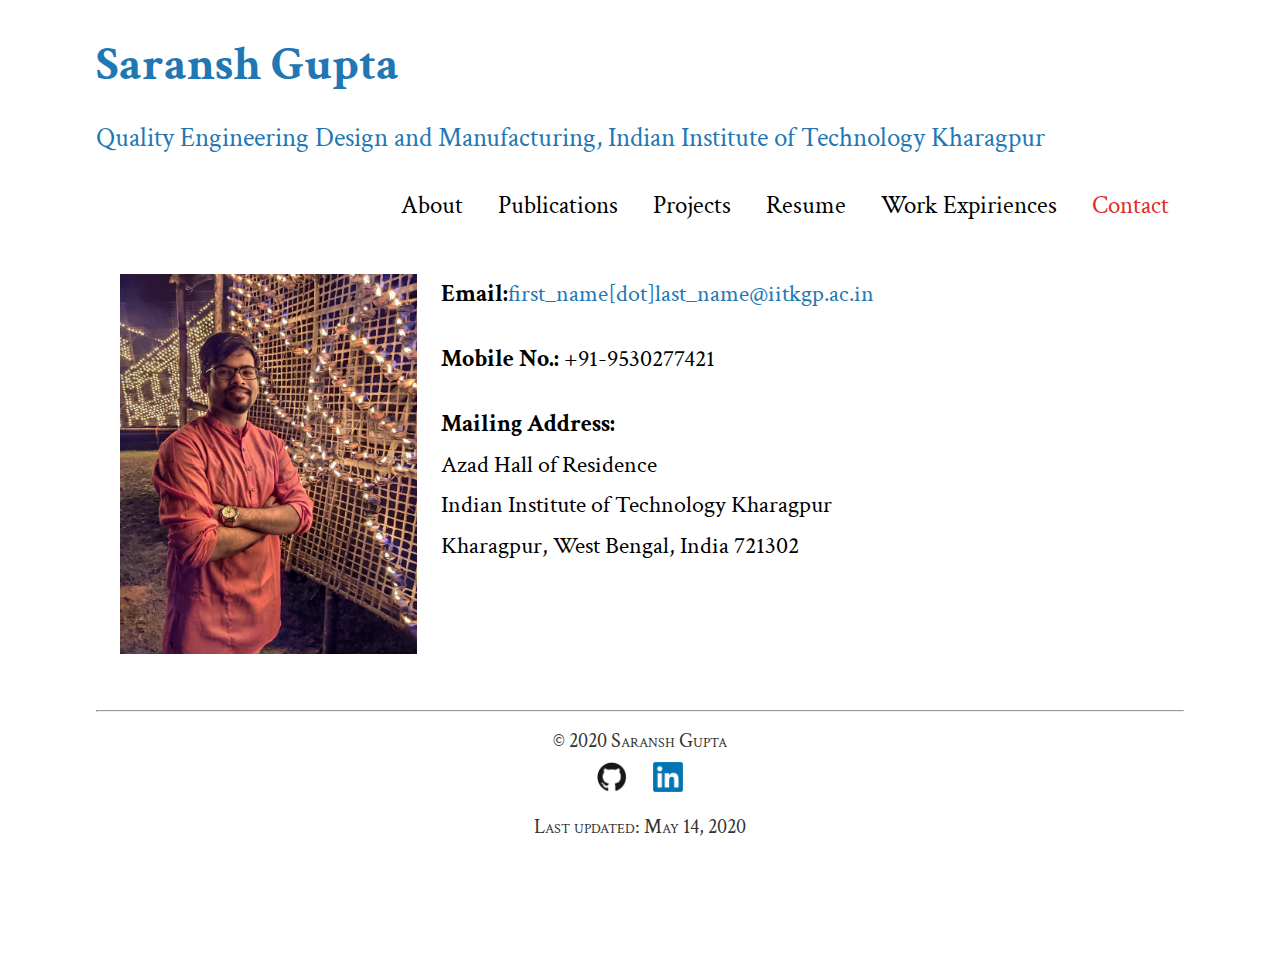
==== contact.html @ 298ab0ff "Update contact.html" ====
<!DOCTYPE html> 
<html lang="eng"> 

<head>
<!-- Professional Website
     Date: October 3, 2016 -->
    <meta charset="utf-8" />
    <meta name="author" content="Saransh Gupta">
    <meta name="keywords" content="Indian Institue of Technology Kharagpur">
    <meta name="description" content="Saransh Gupta Professional Website">
    <meta name="viewport" content ="width=device-width,initial-scale=1,user-scalable=yes"/>

    <title>Saransh Gupta</title>
    <link rel="stylesheet" media="all" type="text/css" href="css/styles.css" />
    <script type="text/javascript" src="js/jquery-2.2.1.min.js" ></script>
    <script type="text/javascript" src="js/scripts.js" ></script>
</head>

<body>
    <div id="top_row">
        <header>
            <h1>Saransh Gupta</h1>
            <h3>Quality Engineering Design and Manufacturing, Indian Institute of Technology Kharagpur</h3>
        </header>

        <nav>
            <a href="index.html">About</a>
            <a href="publications.html">Publications</a>
            <a href="research.html">Projects</a>
             <!--<a href="robots.html">Robots</a>-->
            <a href="Resume.pdf">Resume</a>
            <a href="miscellaneous.html">Work Expiriences</a>
            <a class="selected" href="contact.html">Contact</a>
        </nav>
    </div>

    <div id="container">
        <div id="content">
            <img src="images/formal_saransh_iit.jpg" alt="image" height="380" width="297"/>
        	<p><b>Email:</b><a href="mailto:saransh.gupta@iitkgp.ac.in">first_name[dot]last_name@iitkgp.ac.in</a></p>
     
          <p><b>Mobile No.:</b> +91-9530277421</p>
            <p><b>Mailing Address:</b></br>
            Azad Hall of Residence</br>
            Indian Institute of Technology Kharagpur</br>
            Kharagpur, West Bengal, India 721302</p>
        </div>

        <footer>
        <hr/>
        &copy 2020 Saransh Gupta</br>
        <a href="https://github.com/saranshqm"><img src="images/github_logo.png" alt="GitHub" height="30"></a>
        <a href="https://www.linkedin.com/in/saransh-gupta-a42708153/"><img src="images/linkedin_logo.png" alt="LinkedIn" height="30"></a></br> 
        Last updated: May 14, 2020
        </footer>
    </div>
</body>

</html>
---- css/styles.css ----
@import url('https://fonts.googleapis.com/css?family=PT+Serif');
@import url('https://fonts.googleapis.com/css?family=Crimson+Text|EB+Garamond&display=swap');

/* When there is more text than available, the page scrolls down */
html {
	overflow-y: scroll;
}

body {
	font-family: "Crimson Text", serif;
	font-size: 150%;
	line-height: 1.7em;
	color: #000000;
	margin: 0%;
	text-align: justify;
}

/***************************** TOP ROW *****************************/
/* Includes Name, University/Job Position, Navigation Bar*/
#top_row{
	padding: 1% 7.5% 1% 7.5%;
	/*background-size: cover; */
	/*background-color: #a6cee3;*/
	color: #1f78b4;
	left: 0;
    overflow: hidden;
    right: 0;
    top: 0;
}

#top_row nav {
	float: right;
}

#top_row nav a {
	text-decoration: none;
	font-size: 1.05em;
	font-weight: 400;
	padding: 15px;
	padding-top: 0%;
	padding-bottom: 0%;
	color: #000000;
}

#top_row nav a.selected {
	color: #de2d26;
}

#top_row nav a:hover{
	/*color: #D94443;*/
	text-decoration: underline;
}

#top_row h3 {
	font-size: 1.125em;
	font-weight: 200;
}
/*******************************************************************/

/**************************** CONTAINER ****************************/

/* Everything*/
#everything {
	width: 100%;
	margin: 0% auto;
	margin-top: 0%;
	background-size: cover;
	background-color: #a6cee3;
}

/* Everything under top row */
#container {
	width: 85%;
	margin: 8% auto;
	margin-top: 0%;
}
/*******************************************************************/

/**************************** CONTENT ******************************/
/* Everything under top row but above footer */
#content {
	float: middle;
	margin: 0;
	padding-top: 1%;
}

/* Referring specifically to header 3 (University/Job Position) in content */
#content img {
	float: left;
	margin: 1em;
}
/*******************************************************************/

/**************************** FOOTER *******************************/
/* Footer */
footer {
	clear: both;
	margin: 0;
	padding: 2% 0% 2% 0%;
	color: #333333;
	font-variant: small-caps;
	font-size: .813em;
	text-align: center;
}

/* Text in Footer */
footer a {
	padding-right: 1%;
	padding-left: 1%;
}
/*******************************************************************/

/************************ MOBILE RESPONSIVENESS ********************/
@media only screen and (max-width: 660px) {
	#top_row {
		text-align: center;
	}
	#top_row nav {
		float: none;
	}
	#top_row img {
		max-width: 100%; 
		display: center-block;
		height: auto;
	}
}

@media only screen and (max-width: 483px) {
	#content img[src="images/photo.png"] {
		width: 90%;
		height: auto;
		float: none;
	}
}

/*******************************************************************/

/* Adds border on right for tabs in navigation bar and footer */
nav a, footer a { 
	font-family: "Crimson Text", serif;
	border-right: none; /*1px solid #000000; */
}

/* Removes right border for tabs linking to the given pages */
a[href="http://cmu.edu"] {
	border-right: none;
}

a[href="contact.html"] { 
	border-right: none; 
}

/* Color for links */
a:link, a:visited {
	color: #1f78b4;
	text-decoration: none;
}

/* Underlines the link that is being hovered over */
a:hover {
	text-decoration: underline;
}

a[href="images/photo.png"] {
	float: left;
	display: block;
	height: auto;
	max-width: 100%;
}
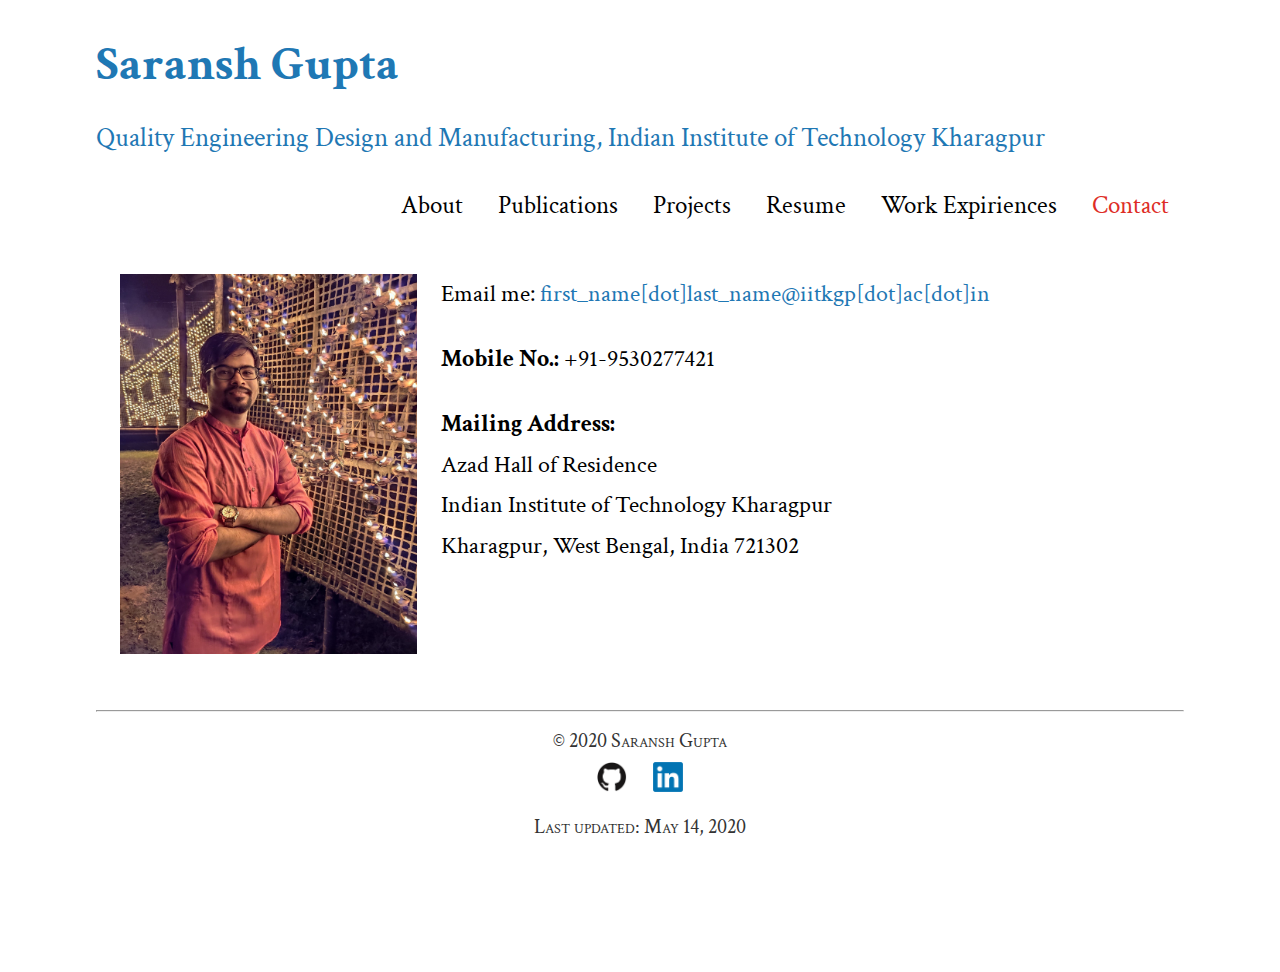
==== commit bae4f17f: "Update contact.html" ====
--- a/contact.html
+++ b/contact.html
@@ -37,8 +37,8 @@
     <div id="container">
         <div id="content">
             <img src="images/formal_saransh_iit.jpg" alt="image" height="380" width="297"/>
-        	<p><b>Email:</b><a href="mailto:saransh.gupta@iitkgp.ac.in">first_name[dot]last_name@iitkgp.ac.in</a></p>
-     
+        	<p>Email me: <a href="mailto:saransh.gupta@iitkgp.ac.in">first_name[dot]last_name@iitkgp[dot]ac[dot]in</a></p>
+    
           <p><b>Mobile No.:</b> +91-9530277421</p>
             <p><b>Mailing Address:</b></br>
             Azad Hall of Residence</br>
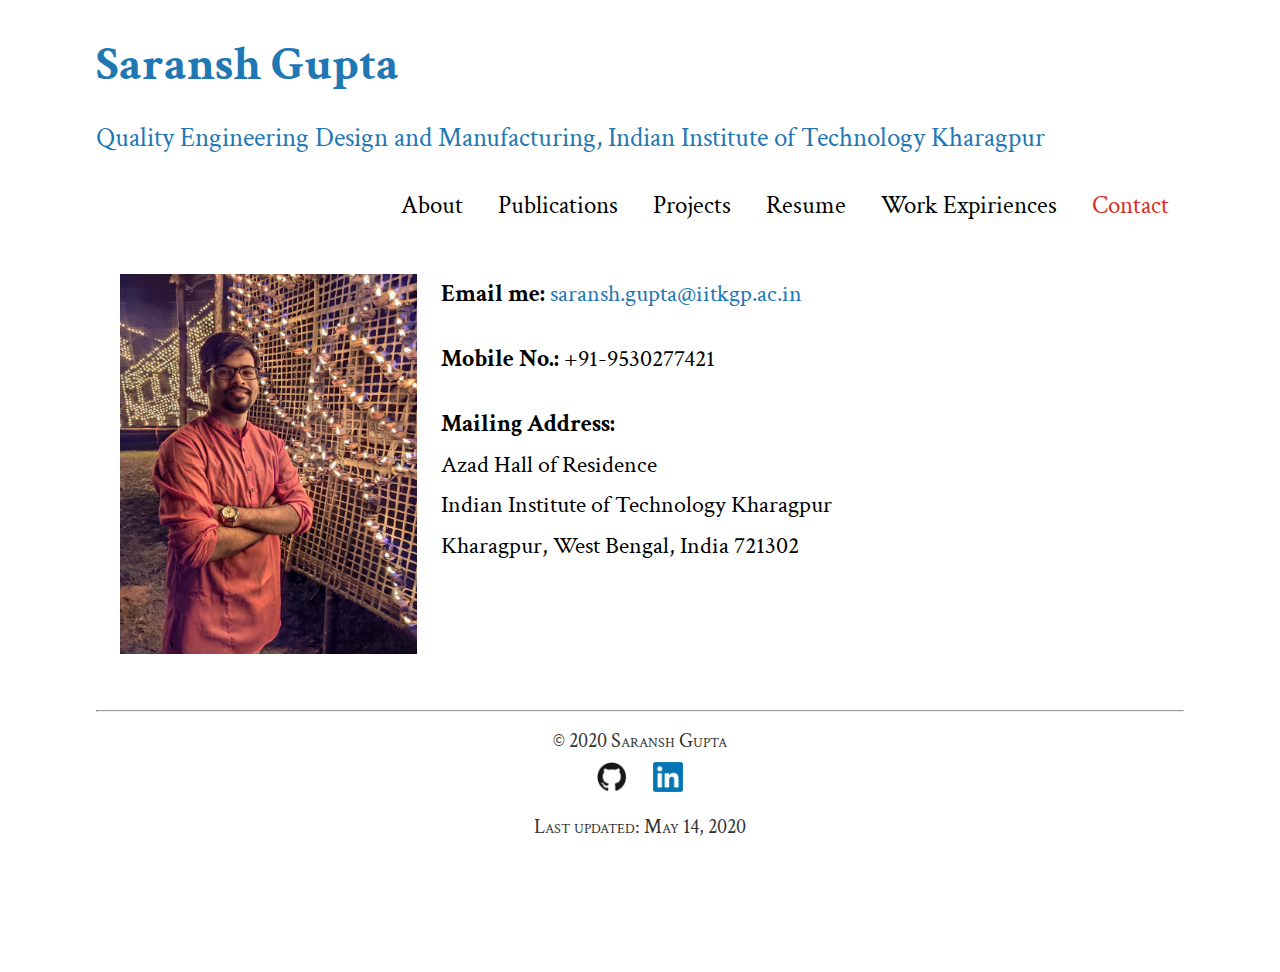
==== commit 3a3f5b65: "Update contact.html" ====
--- a/contact.html
+++ b/contact.html
@@ -37,7 +37,7 @@
     <div id="container">
         <div id="content">
             <img src="images/formal_saransh_iit.jpg" alt="image" height="380" width="297"/>
-        	<p>Email me: <a href="mailto:saransh.gupta@iitkgp.ac.in">first_name[dot]last_name@iitkgp[dot]ac[dot]in</a></p>
+             <p><b>Email me: </b><a href="mailto:saransh.gupta@iitkgp.ac.in">saransh.gupta@iitkgp.ac.in</a></p>
     
           <p><b>Mobile No.:</b> +91-9530277421</p>
             <p><b>Mailing Address:</b></br>
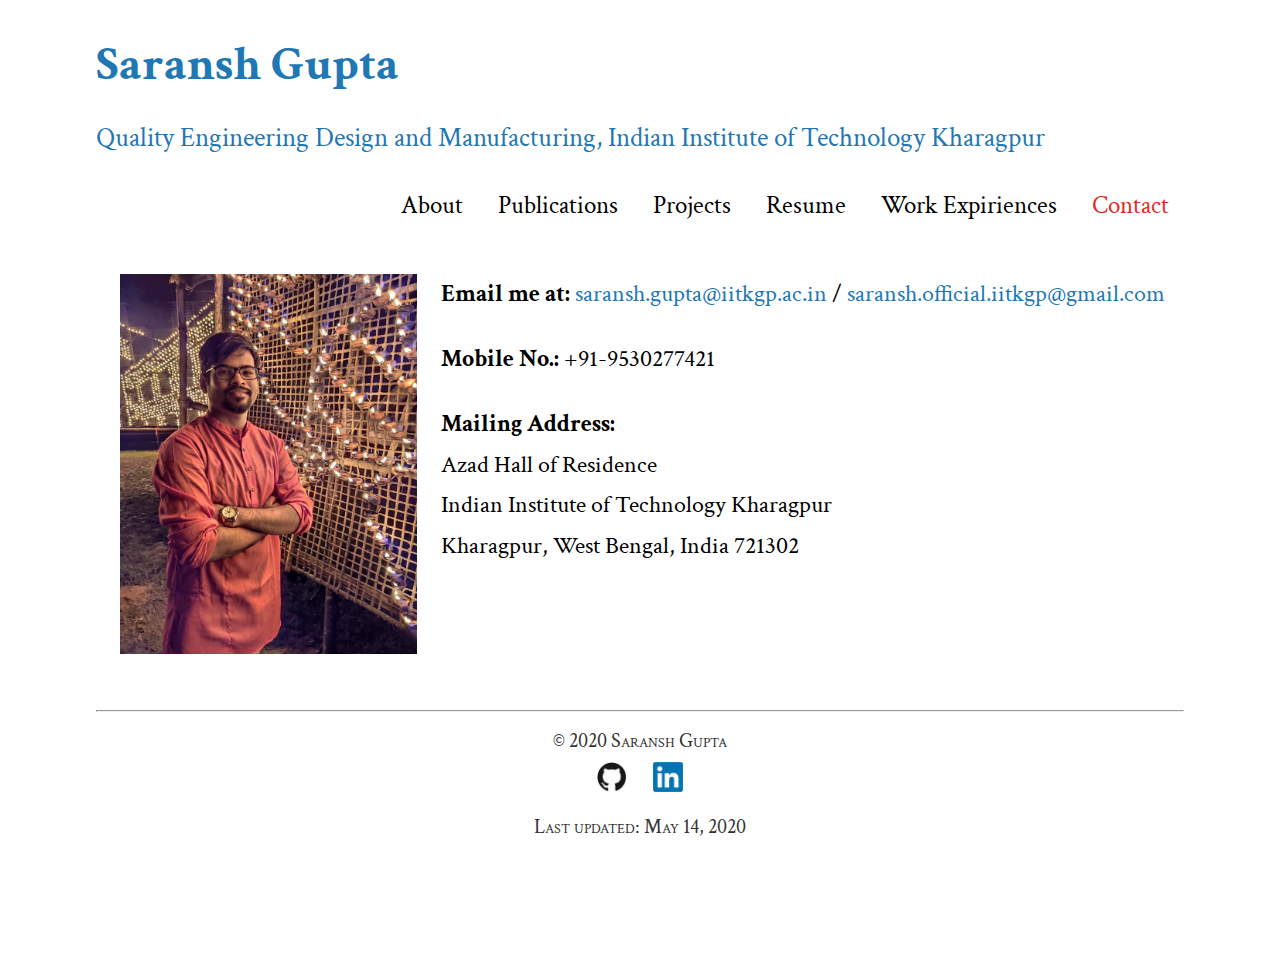
==== commit c53ffb0b: "Update contact.html" ====
--- a/contact.html
+++ b/contact.html
@@ -37,7 +37,7 @@
     <div id="container">
         <div id="content">
             <img src="images/formal_saransh_iit.jpg" alt="image" height="380" width="297"/>
-             <p><b>Email me: </b><a href="mailto:saransh.gupta@iitkgp.ac.in">saransh.gupta@iitkgp.ac.in</a></p>
+             <p><b>Email me at: </b><a href="mailto:saransh.gupta@iitkgp.ac.in">saransh.gupta@iitkgp.ac.in</a> / <a href="mailto:saransh.official.iitkgp@gmail.com">saransh.official.iitkgp@gmail.com</a></p>
     
           <p><b>Mobile No.:</b> +91-9530277421</p>
             <p><b>Mailing Address:</b></br>
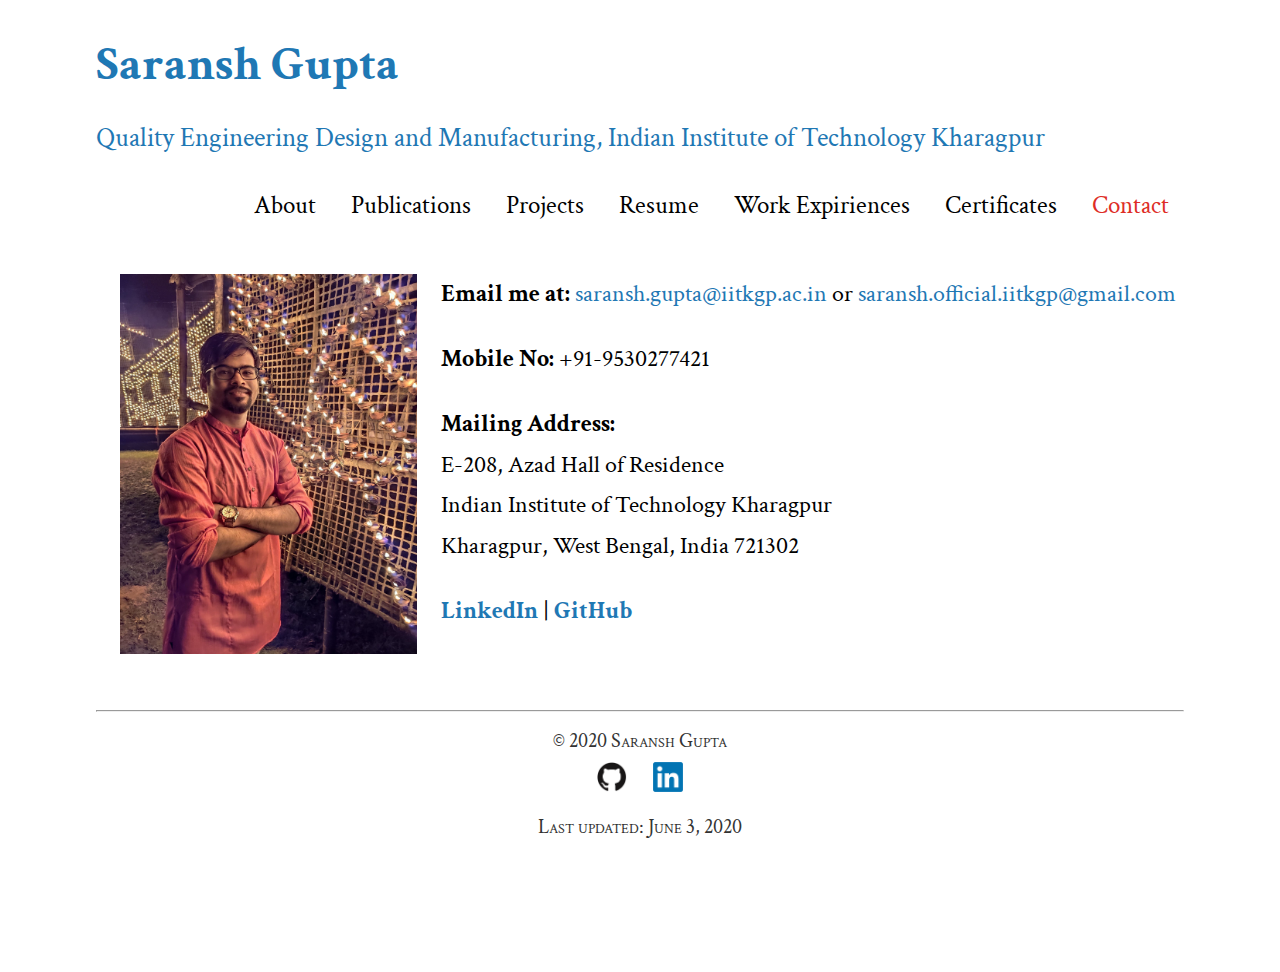
==== commit 1f8a4202: "whole website updated" ====
--- a/contact.html
+++ b/contact.html
@@ -19,8 +19,8 @@
 <body>
     <div id="top_row">
         <header>
-            <h1>Saransh Gupta</h1>
-            <h3>Quality Engineering Design and Manufacturing, Indian Institute of Technology Kharagpur</h3>
+             <h1><a href = "https://erp.iitkgp.ac.in/vertical.pdf" target="_blank">Saransh Gupta</a></h1>
+            <h3>Quality Engineering Design and Manufacturing, <a href="http://www.iitkgp.ac.in/" target="_blank">Indian Institute of Technology Kharagpur</a></h3>
         </header>
 
         <nav>
@@ -28,8 +28,9 @@
             <a href="publications.html">Publications</a>
             <a href="research.html">Projects</a>
              <!--<a href="robots.html">Robots</a>-->
-            <a href="Resume.pdf">Resume</a>
+            <a href="Resume.pdf" target="_blank">Resume</a>
             <a href="miscellaneous.html">Work Expiriences</a>
+			<a href = "course certificates.html">Certificates</a>
             <a class="selected" href="contact.html">Contact</a>
         </nav>
     </div>
@@ -37,21 +38,22 @@
     <div id="container">
         <div id="content">
             <img src="images/formal_saransh_iit.jpg" alt="image" height="380" width="297"/>
-             <p><b>Email me at: </b><a href="mailto:saransh.gupta@iitkgp.ac.in">saransh.gupta@iitkgp.ac.in</a> / <a href="mailto:saransh.official.iitkgp@gmail.com">saransh.official.iitkgp@gmail.com</a></p>
-    
-          <p><b>Mobile No.:</b> +91-9530277421</p>
+             <p><b>Email me at: </b><a href="mailto:saransh.gupta@iitkgp.ac.in" target="_blank">saransh.gupta@iitkgp.ac.in</a> or <a href="mailto:saransh.official.iitkgp@gmail.com" target="_blank">saransh.official.iitkgp@gmail.com</a></p>
+            
+          <p><b>Mobile No:</b> +91-9530277421</p>
             <p><b>Mailing Address:</b></br>
-            Azad Hall of Residence</br>
+            E-208, Azad Hall of Residence</br>
             Indian Institute of Technology Kharagpur</br>
             Kharagpur, West Bengal, India 721302</p>
+			<p><a href="https://www.linkedin.com/in/saransh-gupta-a42708153/" target="_blank"><b>LinkedIn</b></a> | <a href="https://github.com/saranshqm" target="_blank"><b>GitHub</b></a></br></p>
         </div>
 
         <footer>
         <hr/>
         &copy 2020 Saransh Gupta</br>
-        <a href="https://github.com/saranshqm"><img src="images/github_logo.png" alt="GitHub" height="30"></a>
-        <a href="https://www.linkedin.com/in/saransh-gupta-a42708153/"><img src="images/linkedin_logo.png" alt="LinkedIn" height="30"></a></br> 
-        Last updated: May 14, 2020
+        <a href="https://github.com/saranshqm" target="_blank"><img src="images/github_logo.png" alt="GitHub" height="30"></a>
+        <a href="https://www.linkedin.com/in/saransh-gupta-a42708153/" target="_blank"><img src="images/linkedin_logo.png" alt="LinkedIn" height="30"></a></br> 
+        Last updated: June 3, 2020
         </footer>
     </div>
 </body>
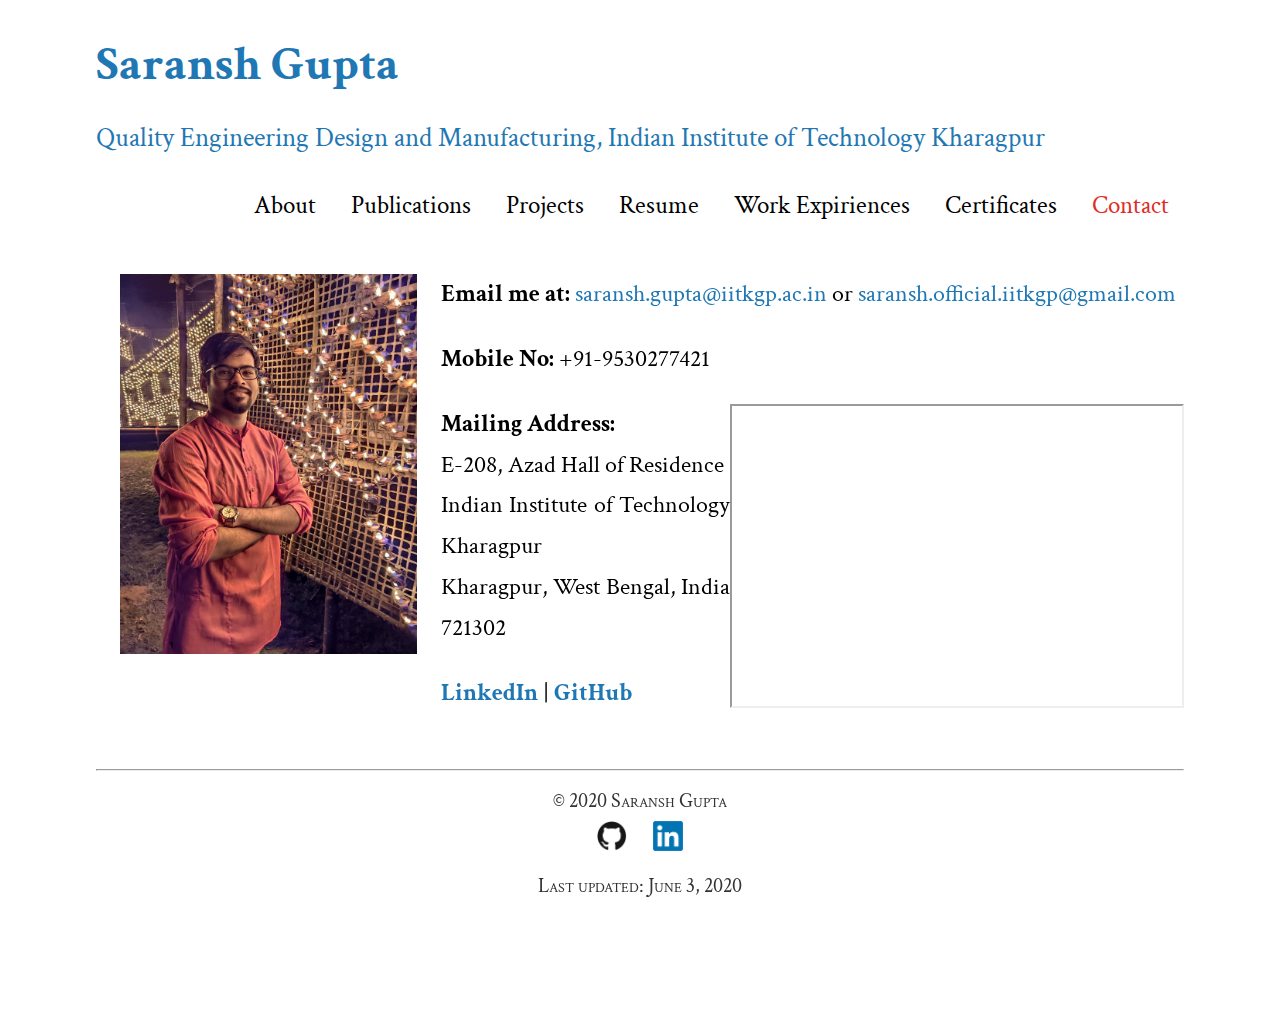
==== commit 9babdc56: "Update contact.html" ====
--- a/contact.html
+++ b/contact.html
@@ -15,6 +15,9 @@
     <script type="text/javascript" src="js/jquery-2.2.1.min.js" ></script>
     <script type="text/javascript" src="js/scripts.js" ></script>
 </head>
+
+
+
 
 <body>
     <div id="top_row">
@@ -41,13 +44,16 @@
              <p><b>Email me at: </b><a href="mailto:saransh.gupta@iitkgp.ac.in" target="_blank">saransh.gupta@iitkgp.ac.in</a> or <a href="mailto:saransh.official.iitkgp@gmail.com" target="_blank">saransh.official.iitkgp@gmail.com</a></p>
             
           <p><b>Mobile No:</b> +91-9530277421</p>
+		<iframe src="https://www.google.com/maps/embed?pb=!1m18!1m12!1m3!1d3690.9292829588103!2d87.29651201495503!3d22.31851408531426!2m3!1f0!2f0!3f0!3m2!1i1024!2i768!4f13.1!3m3!1m2!1s0x3a1d43f9255208d7%3A0xb97ee73f5b60f93d!2sAzad%20Hall%20of%20Residence!5e0!3m2!1sen!2sin!4v1591246188320!5m2!1sen!2sin" width="450" align="right" height="300" frameborder="1" style="border:1;" allowfullscreen="true" aria-hidden="false" tabindex="0"></iframe>
+
             <p><b>Mailing Address:</b></br>
             E-208, Azad Hall of Residence</br>
             Indian Institute of Technology Kharagpur</br>
             Kharagpur, West Bengal, India 721302</p>
 			<p><a href="https://www.linkedin.com/in/saransh-gupta-a42708153/" target="_blank"><b>LinkedIn</b></a> | <a href="https://github.com/saranshqm" target="_blank"><b>GitHub</b></a></br></p>
-        </div>
-
+        	
+		</div>
+	
         <footer>
         <hr/>
         &copy 2020 Saransh Gupta</br>
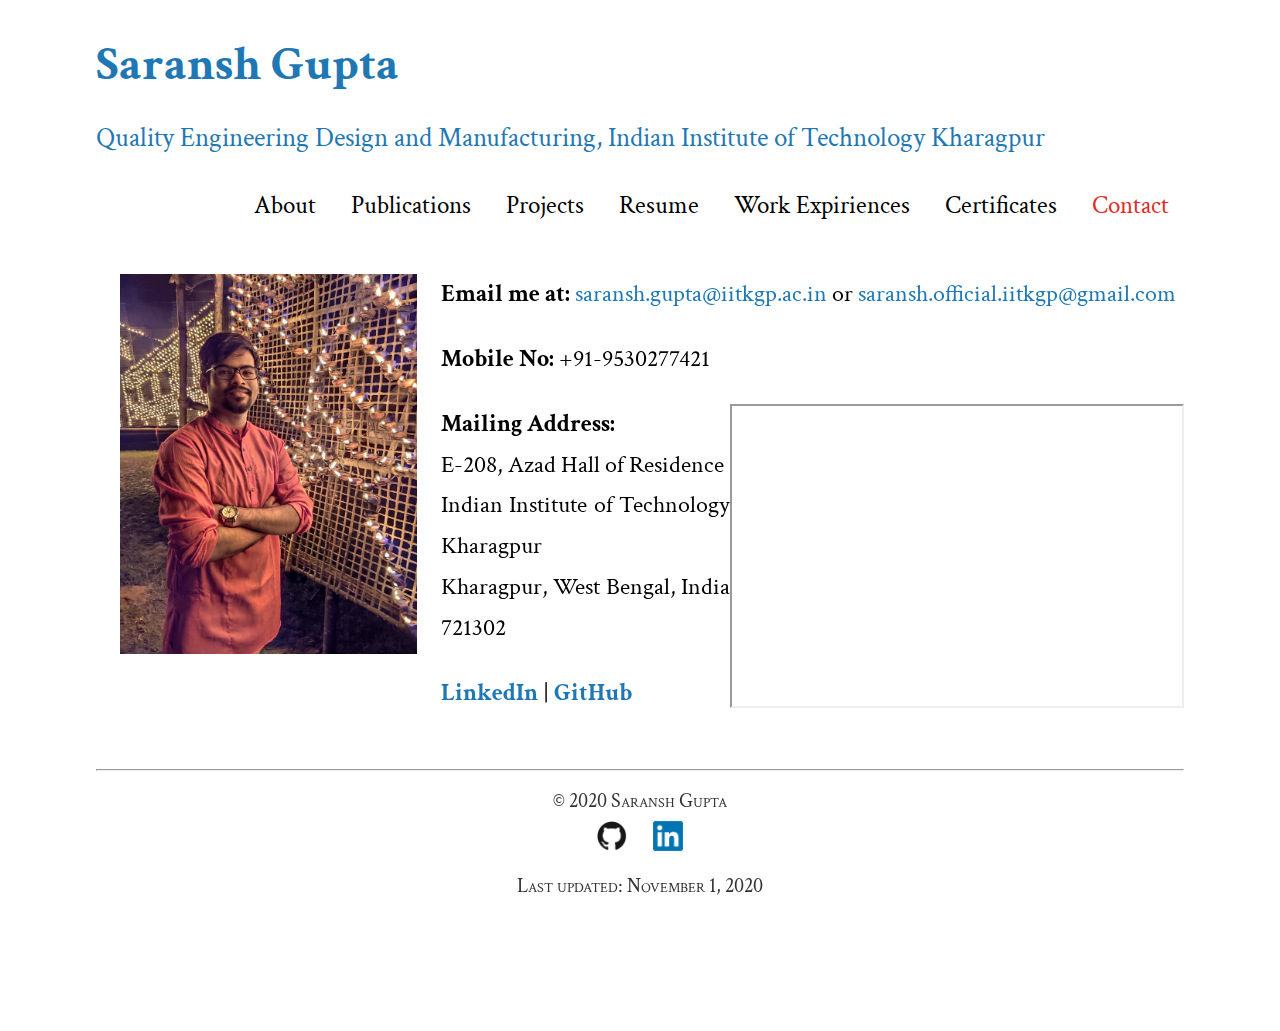
==== commit ce649fcb: "website updated" ====
--- a/contact.html
+++ b/contact.html
@@ -59,7 +59,7 @@
         &copy 2020 Saransh Gupta</br>
         <a href="https://github.com/saranshqm" target="_blank"><img src="images/github_logo.png" alt="GitHub" height="30"></a>
         <a href="https://www.linkedin.com/in/saransh-gupta-a42708153/" target="_blank"><img src="images/linkedin_logo.png" alt="LinkedIn" height="30"></a></br> 
-        Last updated: June 3, 2020
+        Last updated: November 1, 2020
         </footer>
     </div>
 </body>
